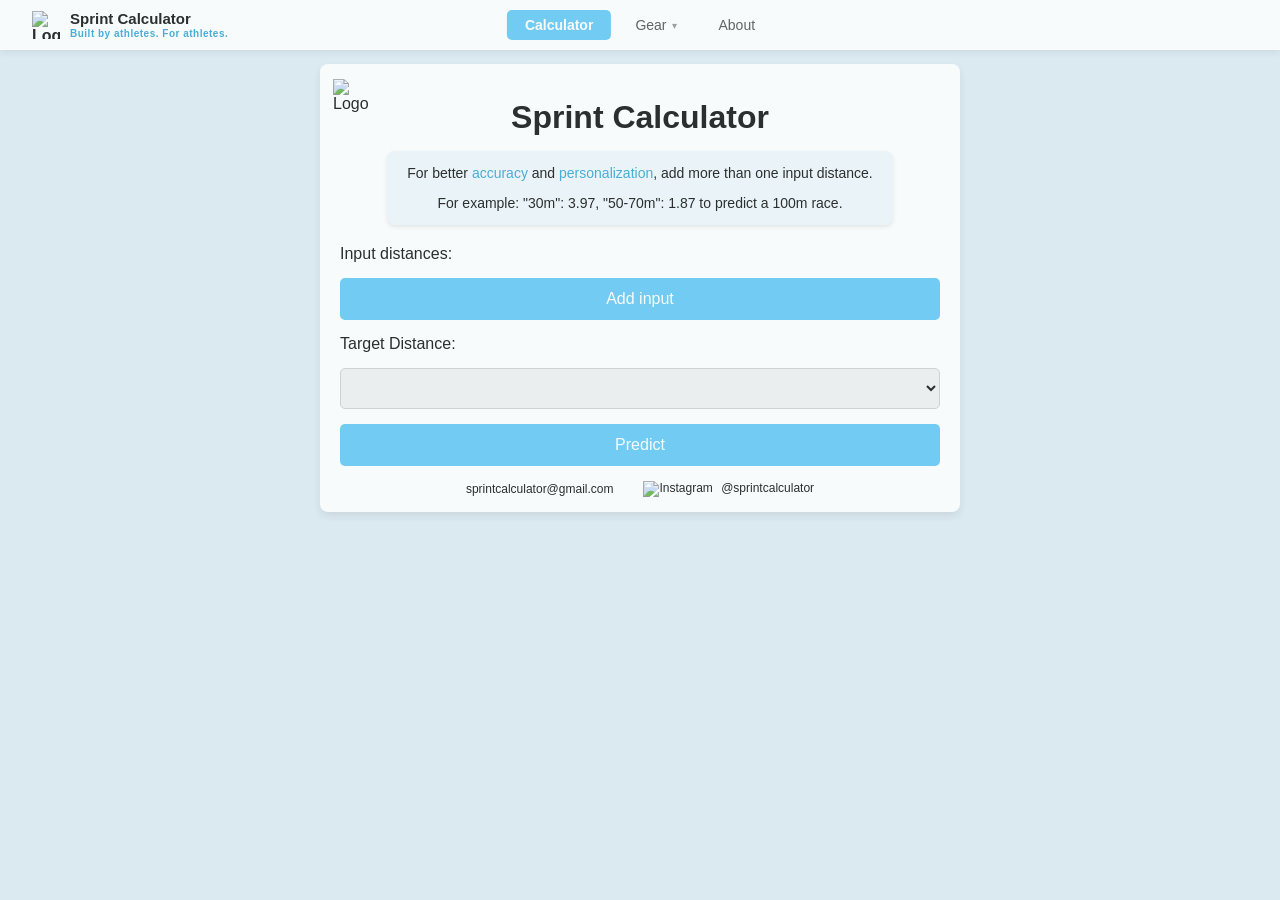
==== frontend/index.html @ 11cc8146 "Initial commit" ====
<!DOCTYPE html>
<html lang="es">
<head>
  <meta charset="UTF-8">
  <meta name="viewport" content="width=device-width, initial-scale=1.0">
  <meta property="og:title" content="Sprint Calculator - Predict Your Sprint Times" />
  <meta property="og:description" content="The first smart AI calculator to predict sprint times from 10m to 200m using XGBoost." />
  <meta property="og:image" content="logo.png" />
  <meta property="og:url" content="https://sprint-calculator.onrender.com/" />
  <title>Sprint Calculator</title>
  <link rel="icon" href="logo.png" type="image/png">
  <link rel="stylesheet" href="styles.css">
  <script async src="https://pagead2.googlesyndication.com/pagead/js/adsbygoogle.js?client=ca-pub-8609690760733686" crossorigin="anonymous"></script>
  <meta name="google-adsense-account" content="ca-pub-8609690760733686">
  <script async src="https://www.googletagmanager.com/gtag/js?id=G-XCGHYN2HE0"></script>
  <script>window.dataLayer=window.dataLayer||[];function gtag(){dataLayer.push(arguments);}gtag('js',new Date());gtag('config','G-XCGHYN2HE0');</script>
  <style>
    /* ── NAVBAR ── */
    .navbar{position:fixed;top:0;left:0;width:100%;background:#fff;box-shadow:0 2px 8px rgba(0,0,0,.1);display:flex;align-items:center;justify-content:space-between;padding:10px 32px;box-sizing:border-box;z-index:1000;}
    .nav-logo{display:flex;align-items:center;gap:10px;text-decoration:none;color:#000;}
    .nav-logo img{width:28px;height:28px;}
    .nav-logo-text{display:flex;flex-direction:column;line-height:1.2;}
    .nav-logo-name{font-size:15px;font-weight:bold;color:#000;}
    .nav-logo-slogan{font-size:10px;color:rgb(37,158,210);letter-spacing:.5px;}
    .nav-links{position:absolute;left:50%;transform:translateX(-50%);display:flex;gap:6px;align-items:center;}
    .nav-link{text-decoration:none;color:#444;font-size:14px;padding:7px 18px;border-radius:5px;transition:background-color .2s,color .2s;white-space:nowrap;}
    .nav-link:hover{background-color:rgb(219,234,241);color:#000;}
    .nav-link.active{background-color:rgb(88,196,243);color:#fff;font-weight:bold;}
    /* Dropdown — estil neutre (no estem a Gear) */
    .nav-dropdown{position:relative;display:inline-block;}
    .nav-dropdown-trigger{text-decoration:none;color:#444;font-size:14px;padding:7px 18px;border-radius:5px;background:transparent;cursor:pointer;display:inline-flex;align-items:center;gap:5px;transition:background .2s,color .2s;}
    .nav-dropdown-trigger:hover{background-color:rgb(219,234,241);color:#000;}
    .nav-dropdown-trigger::after{content:'▾';font-size:10px;opacity:.6;}
    .nav-dropdown-menu{display:none;position:absolute;top:100%;left:50%;transform:translateX(-50%);padding-top:8px;z-index:200;min-width:200px;}
    .nav-dropdown-menu-inner{background:#fff;border-radius:8px;box-shadow:0 8px 24px rgba(0,0,0,.12);overflow:hidden;}
    .nav-dropdown:hover .nav-dropdown-menu{display:block;}
    .nav-dropdown-item{display:block;text-decoration:none;color:#333;font-size:13px;font-weight:600;padding:11px 18px;transition:background .15s,color .15s;border-bottom:1px solid rgba(0,0,0,.05);}
    .nav-dropdown-item:last-child{border-bottom:none;}
    .nav-dropdown-item:hover{background:rgb(219,234,241);color:rgb(37,158,210);}

    @media(max-width:600px){
      .navbar{padding:10px 16px;}
      .nav-links{position:static;transform:none;}
      .nav-logo-slogan{display:none;}
    }
  </style>
</head>
<body>

  <nav class="navbar">
    <a href="index.html" class="nav-logo">
      <img src="logo.png" alt="Logo">
      <div class="nav-logo-text">
        <span class="nav-logo-name">Sprint Calculator</span>
        <span class="nav-logo-slogan">Built by athletes. For athletes.</span>
      </div>
    </a>
    <div class="nav-links">
      <a href="index.html" class="nav-link active">Calculator</a>
      <div class="nav-dropdown">
        <a href="gear.html" class="nav-dropdown-trigger">Gear</a>
        <div class="nav-dropdown-menu">
          <div class="nav-dropdown-menu-inner">
            <a href="gear.html" class="nav-dropdown-item">All Gear</a>
            <a href="gear.html#timing" class="nav-dropdown-item">Timing</a>
            <a href="gear.html#performance-tech" class="nav-dropdown-item">Performance Tech</a>
            <a href="gear.html#recovery" class="nav-dropdown-item">Recovery</a>
          </div>
        </div>
      </div>
      <a href="about.html" class="nav-link">About</a>
    </div>
  </nav>

  <div class="container">
    <img src="logo.png" alt="Logo" class="logo">
    <h1>Sprint Calculator</h1>
    <div id="infoText">
      <h3 style="font-size: 14px; font-weight: normal;">
          For better <span class="highlight">accuracy</span> and <span class="highlight">personalization</span>, add more than one input distance.
      </h3>
      <h3 style="font-size: 14px; font-weight: normal; margin-top: 0px;">
        For example: "30m": 3.97, "50-70m": 1.87 to predict a 100m race.
      </h3>
    </div>
    <button id="toggleTextButton" class="toggle-text-btn"></button>
    <form id="predictionForm">
      <label for="inputColumns">Input distances:</label>
      <div id="columnInputs"></div>
      <button type="button" onclick="addColumnInput()">Add input</button>
      <label for="targetColumn">Target Distance:</label>
      <select id="targetColumn" required></select>
      <button type="submit">Predict</button>
    </form>
    <div id="result" class="result" style="display: none;">
      <h3>Competition result: <span id="adjustedPrediction"></span> seconds</h3>
      <p id="predictionText"></p>
      <p>Expected error (MAE): ± <span id="mae"></span> seconds</p>
    </div>
    <div id="error" class="error" style="display: none;">
      <h3>Error: <span id="errorMessage"></span></h3>
    </div>
    <div id="extraText" class="extra-text" style="display: none;">
      <div class="flags">
        <img src="gb_flag.png" alt="English" id="englishFlag" class="flag">
        <img src="esp_flag.png" alt="Español" id="spanishFlag" class="flag">
      </div>
      <h3 style="text-align: center;">How to use the Sprint Calculator</h3>
      <p>Welcome to Sprint Calculator. Please follow the instructions below:</p>
      <p>Input Distance: Enter the time in seconds for the selected distance.</p>
      <p>Target Distance: Select the distance for which you would like to predict the time.</p>
      <p>Timing Menu:</p>
      <ul>
        <li><p>Hand Timing: Adds 0.45 seconds to the entered value.</p></li>
        <li><p>Electronic Timing (No Reaction Time): Adds 0.2 seconds to the entered value. Ideal for tools like Freelap or video software (e.g., Coach Now).</p></li>
        <li><p>Electronic Timing (With Reaction Time): Competition timing.</p></li>
      </ul>
      <button id="closeHelpButton">Hide</button>
    </div>
    <div class="contact-info">
      <div class="email">
        <a style="text-decoration: none; color: inherit;" href="mailto:sprintcalculator@gmail.com">sprintcalculator@gmail.com</a>
      </div>
      <div id="instagramLink">
        <a href="https://www.instagram.com/sprintcalculator" target="_blank">
          <img src="instagram.png" alt="Instagram">
          @sprintcalculator
        </a>
      </div>
    </div>
  </div>
  <script src="script.js"></script>
</body>
</html>
---- frontend/styles.css ----
body {
  font-family: Arial, sans-serif;
  margin: 0;
  padding: 0;
  background-color: rgb(219, 234, 241);
  background-size: cover;
  background-attachment: fixed;
  height: 100%;
  display: flex;
  justify-content: center;
  align-items: center;
  opacity: 0.8;
  overflow-y: auto;
  padding-top: 5%;
  padding-bottom: 5%;
}

@media (max-width: 600px) {
  body {
    padding-top: 15%;
    padding-bottom: 25%;
  }

  input, button {
    font-size: 14px;
  }
}

h1 {
  color: #000000;
  text-align: center;
  margin-top: 20px;
  margin-bottom: 15px;
}

.container {
  width: 100%;
  max-width: 600px;
  padding: 15px 20px 15px 20px;
  background-color: #fff;
  box-shadow: 0 4px 8px rgba(0, 0, 0, 0.1);
  border-radius: 8px;
  display: flex;
  flex-direction: column;
  align-items: center;
  position: relative;
}

form {
  display: flex;
  flex-direction: column;
  width: 100%;
}

label {
  font-size: 16px;
  margin-bottom: 15px;
}

input, select {
  padding: 10px;
  margin-bottom: 15px;
  border: 1px solid #ccc;
  border-radius: 5px;
  font-size: 16px;
  width: 100%;
  box-sizing: border-box;
}

button {
  padding: 12px;
  background-color: rgb(88, 196, 243);
  color: white;
  border: none;
  border-radius: 5px;
  font-size: 16px;
  cursor: pointer;
  margin-bottom: 15px;
}

button:hover {
  background-color: rgb(37, 158, 210);
}

.result {
  display: none;
  text-align: center;
}

.result h3 {
  color: #28a745;
  font-size: 24px;
  margin-top: 15px;
}

.result p {
  color: black;
  font-size: 16px;
  margin-top: 10px;
}

.column-input {
  display: flex;
  align-items: center;
  justify-content: flex-start;
  margin-bottom: 10px;
  gap: 10px;
}

.column-input select, .column-input input {
  width: 48%;
}

.column-input button {
  background-color: #dc3545;
  padding: 8px 12px;
  font-size: 14px;
  border-radius: 5px;
  height: 38px;
  align-self: center;
}

.column-input button:hover {
  background-color: #c82333;
}

.slider-container select {
  width: 100%;
  padding: 10px;
  font-size: 15px;
}

.toggle-text-btn {
  position: absolute;
  top: 15px;
  right: 15px;
  border: none;
  padding: 8px 12px;
  border-radius: 5px;
  cursor: pointer;
  background: url('info.png') no-repeat center center;
  background-size: 30px 30px;
  width: 30px;
  height: 30px;
}

.toggle-text-btn:hover {
  background-color: white;
}

.extra-text {
  background-color: white;
  padding: 10px;
  margin-top: 5px;
  border-radius: 5px;
  text-align: left;
  font-size: 14px;
}

.extra-text p {
  margin-top: 5px;
}

.flags {
  top: 15px;
  right: 15px;
  display: flex;
  gap: 10px;
  justify-content: right;
}

.flag {
  width: 30px;
  cursor: pointer;
}

.logo {
  position: absolute;
  width: 35px;
  top: 15px;
  left: 13px;
}

.contact-info {
  display: flex;
  align-items: center;
  gap: 30px; 
  font-size: 12px; 
}

#instagramLink a {
  text-decoration: none; 
  color: inherit; 
  font-size: 12px; 
}

#instagramLink img {
  width: 15px;
  height: 15px;
  vertical-align: middle;
  margin-right: 5px;
}

#closeHelpButton {
  background-color: #ffe3e3;
  color: black;
  width: 15%;
  margin: 20px auto;  
  display: block;  
  padding: 10px;
}

#closeHelpButton:hover {
  background-color: #ffbdbd;
}

.highlight {
  color: rgb(37, 158, 210);
}

#infoText {
  text-align: center;
  background-color: rgb(238, 246, 249);
  display: flex;
  flex-direction: column;
  justify-content: center;
  align-items: center;
  box-shadow: 0 2px 4px rgba(0, 0, 0, 0.1); 
  border-radius: 8px; 
  padding-right: 20px;
  padding-left: 20px;
  margin-bottom: 20px;
  transition: transform 0.3s ease, box-shadow 0.3s ease;
}

#infoText:hover {
  transform: scale(1.05); 
  box-shadow: 0 6px 12px rgba(0, 0, 0, 0.2);
}

/* ── NAVBAR  ── */

.navbar {
  position: fixed;
  top: 0;
  left: 0;
  width: 100%;
  background-color: #fff;
  box-shadow: 0 2px 8px rgba(0, 0, 0, 0.1);
  display: flex;
  align-items: center;
  justify-content: space-between;
  padding: 10px 24px;
  box-sizing: border-box;
  z-index: 1000;
}

.nav-logo {
  display: flex;
  align-items: center;
  gap: 8px;
  text-decoration: none;
  color: #000;
  font-weight: bold;
  font-size: 16px;
}

.nav-logo img {
  width: 28px;
  height: 28px;
}

.nav-links {
  display: flex;
  gap: 8px;
}

.nav-link {
  text-decoration: none;
  color: #444;
  font-size: 15px;
  padding: 7px 16px;
  border-radius: 5px;
  transition: background-color 0.2s ease, color 0.2s ease;
}

.nav-link:hover {
  background-color: rgb(219, 234, 241);
  color: #000;
}

.nav-link.active {
  background-color: rgb(88, 196, 243);
  color: #fff;
  font-weight: bold;
}

@media (max-width: 600px) {
  .navbar {
    padding: 8px 14px;
  }
  .nav-logo span, .nav-logo {
    font-size: 14px;
  }
  .nav-link {
    font-size: 13px;
    padding: 6px 10px;
  }
}
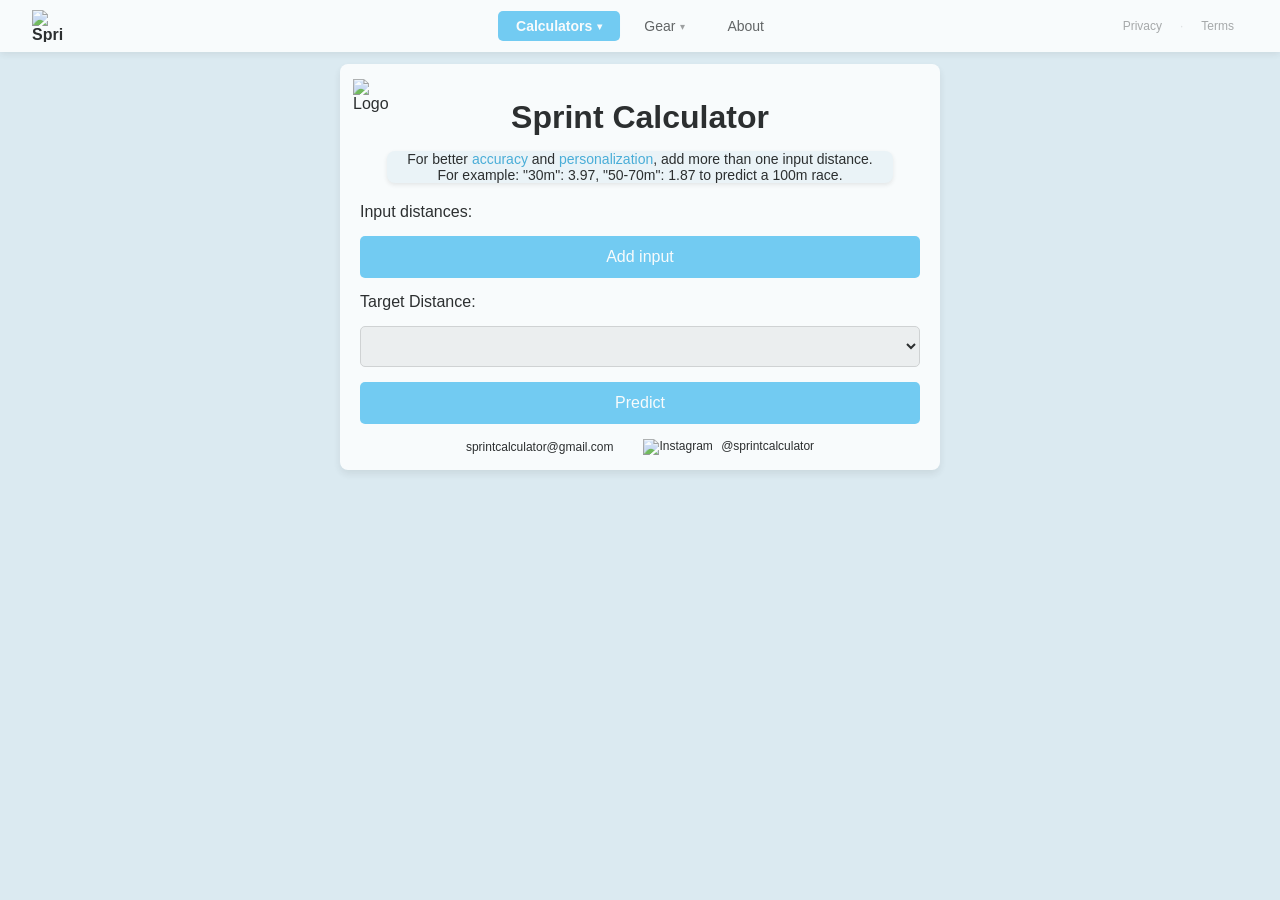
==== commit 4ed20c3b: "navbar improve" ====
--- a/frontend/index.html
+++ b/frontend/index.html
@@ -1,6 +1,13 @@
 <!DOCTYPE html>
-<html lang="es">
+<html lang="en">
 <head>
+  <!-- Google Tag Manager -->
+<script>(function(w,d,s,l,i){w[l]=w[l]||[];w[l].push({'gtm.start':
+new Date().getTime(),event:'gtm.js'});var f=d.getElementsByTagName(s)[0],
+j=d.createElement(s),dl=l!='dataLayer'?'&l='+l:'';j.async=true;j.src=
+'https://www.googletagmanager.com/gtm.js?id='+i+dl;f.parentNode.insertBefore(j,f);
+})(window,document,'script','dataLayer','GTM-W5TJFTKC');</script>
+<!-- End Google Tag Manager -->
   <meta charset="UTF-8">
   <meta name="viewport" content="width=device-width, initial-scale=1.0">
   <meta property="og:title" content="Sprint Calculator - Predict Your Sprint Times" />
@@ -10,67 +17,117 @@
   <title>Sprint Calculator</title>
   <link rel="icon" href="logo.png" type="image/png">
   <link rel="stylesheet" href="styles.css">
+  <link rel="preconnect" href="https://fonts.googleapis.com">
+  <link rel="preconnect" href="https://fonts.gstatic.com" crossorigin>
+  <link href="https://fonts.googleapis.com/css2?family=Barlow+Condensed:wght@400;600;700;800&family=Barlow:wght@400;500;600&display=swap" rel="stylesheet">
   <script async src="https://pagead2.googlesyndication.com/pagead/js/adsbygoogle.js?client=ca-pub-8609690760733686" crossorigin="anonymous"></script>
   <meta name="google-adsense-account" content="ca-pub-8609690760733686">
   <script async src="https://www.googletagmanager.com/gtag/js?id=G-XCGHYN2HE0"></script>
   <script>window.dataLayer=window.dataLayer||[];function gtag(){dataLayer.push(arguments);}gtag('js',new Date());gtag('config','G-XCGHYN2HE0');</script>
   <style>
+    *{box-sizing:border-box;margin:0;padding:0;}
+
     /* ── NAVBAR ── */
-    .navbar{position:fixed;top:0;left:0;width:100%;background:#fff;box-shadow:0 2px 8px rgba(0,0,0,.1);display:flex;align-items:center;justify-content:space-between;padding:10px 32px;box-sizing:border-box;z-index:1000;}
-    .nav-logo{display:flex;align-items:center;gap:10px;text-decoration:none;color:#000;}
-    .nav-logo img{width:28px;height:28px;}
-    .nav-logo-text{display:flex;flex-direction:column;line-height:1.2;}
-    .nav-logo-name{font-size:15px;font-weight:bold;color:#000;}
-    .nav-logo-slogan{font-size:10px;color:rgb(37,158,210);letter-spacing:.5px;}
+    .navbar{position:fixed;top:0;left:0;width:100%;background:#fff;box-shadow:0 2px 8px rgba(0,0,0,.1);display:flex;align-items:center;justify-content:space-between;padding:10px 32px;z-index:1000;}
+    .nav-logo{display:flex;align-items:center;text-decoration:none;}
+    .nav-logo img{width:32px;height:32px;}
     .nav-links{position:absolute;left:50%;transform:translateX(-50%);display:flex;gap:6px;align-items:center;}
-    .nav-link{text-decoration:none;color:#444;font-size:14px;padding:7px 18px;border-radius:5px;transition:background-color .2s,color .2s;white-space:nowrap;}
-    .nav-link:hover{background-color:rgb(219,234,241);color:#000;}
-    .nav-link.active{background-color:rgb(88,196,243);color:#fff;font-weight:bold;}
-    /* Dropdown — estil neutre (no estem a Gear) */
+    .nav-link{text-decoration:none;color:#444;font-size:14px;font-weight:normal;padding:7px 18px;border-radius:5px;transition:background .2s,color .2s;white-space:nowrap;background:transparent;}
+    .nav-link:hover{background:rgb(219,234,241);color:#000;}
+    .nav-link.active{background:rgb(88,196,243);color:#fff;font-weight:bold;}
     .nav-dropdown{position:relative;display:inline-block;}
-    .nav-dropdown-trigger{text-decoration:none;color:#444;font-size:14px;padding:7px 18px;border-radius:5px;background:transparent;cursor:pointer;display:inline-flex;align-items:center;gap:5px;transition:background .2s,color .2s;}
-    .nav-dropdown-trigger:hover{background-color:rgb(219,234,241);color:#000;}
+    .nav-dropdown-trigger{text-decoration:none;color:#444;font-size:14px;font-weight:normal;padding:7px 18px;border-radius:5px;background:transparent;cursor:pointer;display:inline-flex;align-items:center;gap:5px;transition:background .2s,color .2s;white-space:nowrap;}
+    .nav-dropdown-trigger:hover{background:rgb(219,234,241);color:#000;}
     .nav-dropdown-trigger::after{content:'▾';font-size:10px;opacity:.6;}
+    .nav-dropdown-trigger.active{background:rgb(88,196,243);color:#fff;font-weight:bold;}
+    .nav-dropdown-trigger.active::after{opacity:1;}
     .nav-dropdown-menu{display:none;position:absolute;top:100%;left:50%;transform:translateX(-50%);padding-top:8px;z-index:200;min-width:200px;}
     .nav-dropdown-menu-inner{background:#fff;border-radius:8px;box-shadow:0 8px 24px rgba(0,0,0,.12);overflow:hidden;}
     .nav-dropdown:hover .nav-dropdown-menu{display:block;}
     .nav-dropdown-item{display:block;text-decoration:none;color:#333;font-size:13px;font-weight:600;padding:11px 18px;transition:background .15s,color .15s;border-bottom:1px solid rgba(0,0,0,.05);}
     .nav-dropdown-item:last-child{border-bottom:none;}
     .nav-dropdown-item:hover{background:rgb(219,234,241);color:rgb(37,158,210);}
+    .nav-legal{display:flex;align-items:center;gap:4px;}
+    .nav-policy{text-decoration:none;color:#999;font-size:12px;padding:7px 14px;border-radius:5px;transition:color .2s,background .2s;white-space:nowrap;}
+    .nav-policy:hover{color:#444;background:rgb(219,234,241);}
+    .nav-policy.active{color:rgb(37,158,210);font-weight:600;}
+    .nav-legal-sep{color:#ddd;font-size:12px;user-select:none;}
 
-    @media(max-width:600px){
+    /* Hamburger — ocult en desktop */
+    .nav-hamburger{display:none;background:none;border:none;cursor:pointer;padding:6px;border-radius:5px;transition:background .2s;}
+    .nav-hamburger:hover{background:rgb(219,234,241);}
+    .nav-hamburger span{display:block;width:22px;height:2px;background:#444;border-radius:2px;}
+    .nav-hamburger span+span{margin-top:5px;}
+
+    /* Menú mòbil */
+    .nav-mobile-menu{display:none;position:fixed;top:52px;left:0;width:100%;background:#fff;box-shadow:0 4px 16px rgba(0,0,0,.12);z-index:999;flex-direction:column;padding:8px 0 12px;}
+    .nav-mobile-menu.open{display:flex;}
+    .nav-mobile-item{text-decoration:none;color:#333;font-size:15px;font-weight:600;padding:13px 24px;border-bottom:1px solid rgba(0,0,0,.04);transition:background .15s;}
+    .nav-mobile-item:hover{background:rgb(219,234,241);}
+    .nav-mobile-item.active{color:rgb(88,196,243);}
+    .nav-mobile-sep{height:1px;background:rgba(0,0,0,.06);margin:4px 0;}
+    .nav-mobile-legal{text-decoration:none;color:#999;font-size:13px;padding:10px 24px;display:block;transition:background .15s;}
+    .nav-mobile-legal:hover{background:rgb(219,234,241);}
+
+    @media(max-width:768px){
       .navbar{padding:10px 16px;}
-      .nav-links{position:static;transform:none;}
-      .nav-logo-slogan{display:none;}
+      .nav-links{display:none;}
+      .nav-legal{display:none;}
+      .nav-hamburger{display:flex;flex-direction:column;justify-content:center;}
     }
   </style>
 </head>
 <body>
+<!-- Google Tag Manager (noscript) -->
+<noscript><iframe src="https://www.googletagmanager.com/ns.html?id=GTM-W5TJFTKC"
+height="0" width="0" style="display:none;visibility:hidden"></iframe></noscript>
 
-  <nav class="navbar">
-    <a href="index.html" class="nav-logo">
-      <img src="logo.png" alt="Logo">
-      <div class="nav-logo-text">
-        <span class="nav-logo-name">Sprint Calculator</span>
-        <span class="nav-logo-slogan">Built by athletes. For athletes.</span>
-      </div>
-    </a>
-    <div class="nav-links">
-      <a href="index.html" class="nav-link active">Calculator</a>
-      <div class="nav-dropdown">
-        <a href="gear.html" class="nav-dropdown-trigger">Gear</a>
-        <div class="nav-dropdown-menu">
-          <div class="nav-dropdown-menu-inner">
-            <a href="gear.html" class="nav-dropdown-item">All Gear</a>
-            <a href="gear.html#timing" class="nav-dropdown-item">Timing</a>
-            <a href="gear.html#performance-tech" class="nav-dropdown-item">Performance Tech</a>
-            <a href="gear.html#recovery" class="nav-dropdown-item">Recovery</a>
-          </div>
-        </div>
-      </div>
-      <a href="about.html" class="nav-link">About</a>
+<nav class="navbar">
+  <a href="index.html" class="nav-logo">
+    <img src="logo.png" alt="Sprint Calculator">
+  </a>
+  <div class="nav-links">
+    <div class="nav-dropdown">
+      <a href="index.html" class="nav-dropdown-trigger active">Calculators</a>
+      <div class="nav-dropdown-menu"><div class="nav-dropdown-menu-inner">
+        <a href="index.html" class="nav-dropdown-item">Sprint Calculator</a>
+        <a href="conditions_converter.html" class="nav-dropdown-item">Conditions Converter</a>
+      </div></div>
     </div>
-  </nav>
+    <div class="nav-dropdown">
+      <a href="gear.html" class="nav-dropdown-trigger">Gear</a>
+      <div class="nav-dropdown-menu"><div class="nav-dropdown-menu-inner">
+        <a href="gear.html" class="nav-dropdown-item">All Gear</a>
+        <a href="gear.html#timing" class="nav-dropdown-item">Timing</a>
+        <a href="gear.html#performance-tech" class="nav-dropdown-item">Performance Tech</a>
+        <a href="gear.html#recovery" class="nav-dropdown-item">Recovery</a>
+      </div></div>
+    </div>
+    <a href="about.html" class="nav-link">About</a>
+  </div>
+  <div class="nav-legal">
+    <a href="privacy.html" class="nav-policy">Privacy</a>
+    <span class="nav-legal-sep">·</span>
+    <a href="terms_cond.html" class="nav-policy">Terms</a>
+  </div>
+  <button class="nav-hamburger" id="hamburger" aria-label="Menu">
+    <span></span><span></span><span></span>
+  </button>
+</nav>
+
+<div class="nav-mobile-menu" id="mobileMenu">
+  <a href="index.html" class="nav-mobile-item active">Calculators</a>
+  <a href="index.html" class="nav-mobile-item" style="padding-left:36px;font-weight:400;font-size:14px;">Sprint Calculator</a>
+  <a href="conditions_converter.html" class="nav-mobile-item" style="padding-left:36px;font-weight:400;font-size:14px;">Conditions Converter</a>
+  <a href="gear.html" class="nav-mobile-item">Gear</a>
+  <a href="gear.html#timing" class="nav-mobile-item" style="padding-left:36px;font-weight:400;font-size:14px;">Timing</a>
+  <a href="gear.html#performance-tech" class="nav-mobile-item" style="padding-left:36px;font-weight:400;font-size:14px;">Performance Tech</a>
+  <a href="gear.html#recovery" class="nav-mobile-item" style="padding-left:36px;font-weight:400;font-size:14px;">Recovery</a>
+  <a href="about.html" class="nav-mobile-item">About</a>
+  <div class="nav-mobile-sep"></div>
+  <a href="privacy.html" class="nav-mobile-legal">Privacy Policy</a>
+  <a href="terms_cond.html" class="nav-mobile-legal">Terms & Conditions</a>
+</div>
 
   <div class="container">
     <img src="logo.png" alt="Logo" class="logo">
@@ -129,6 +186,13 @@
       </div>
     </div>
   </div>
-  <script src="script.js"></script>
+
+<script src="script.js"></script>
+<script>
+  const hamburger = document.getElementById('hamburger');
+  const mobileMenu = document.getElementById('mobileMenu');
+  hamburger.addEventListener('click', () => mobileMenu.classList.toggle('open'));
+  mobileMenu.querySelectorAll('a').forEach(a => a.addEventListener('click', () => mobileMenu.classList.remove('open')));
+</script>
 </body>
-</html>
+</html>
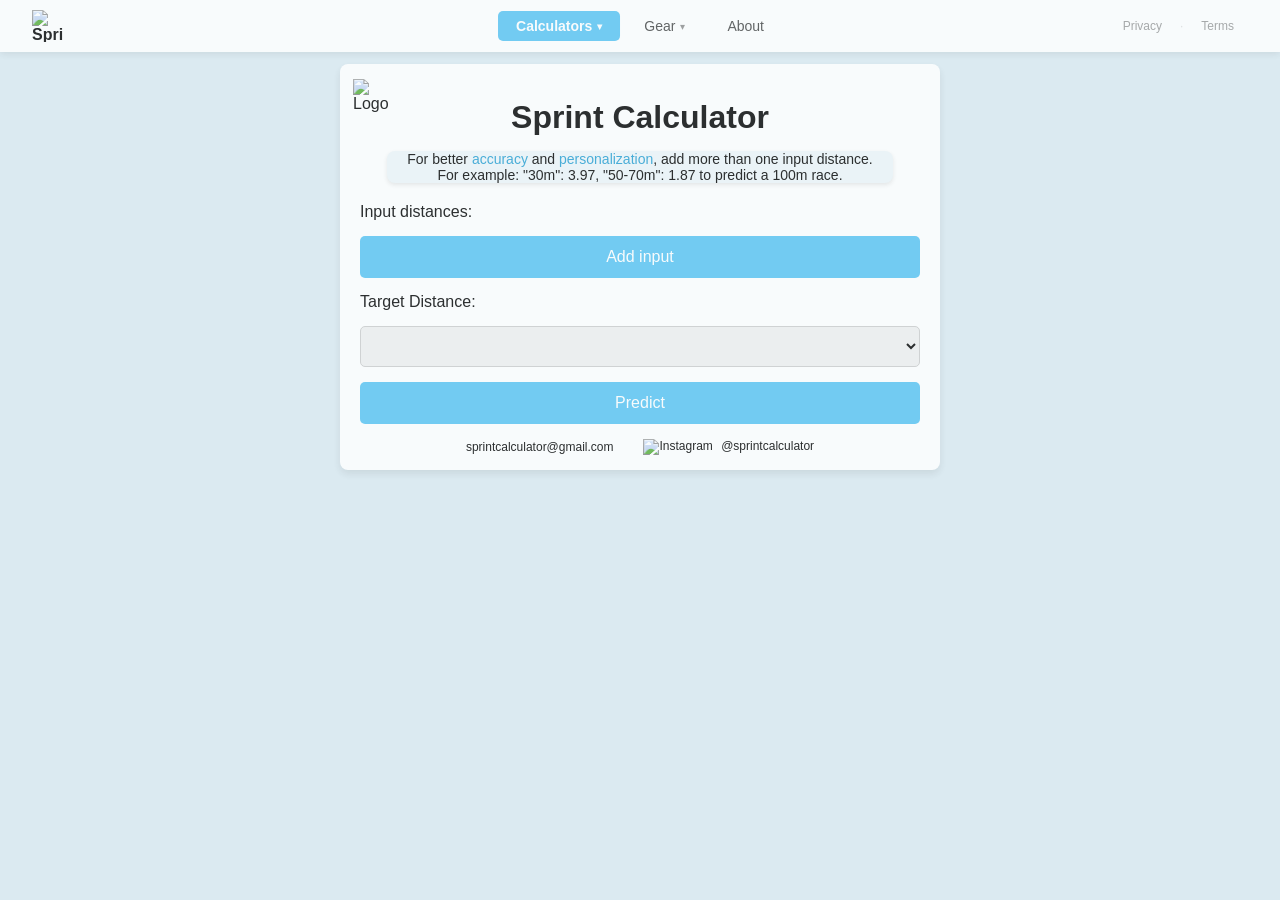
==== commit f69fa8b9: "afegir-canonical" ====
--- a/frontend/index.html
+++ b/frontend/index.html
@@ -15,6 +15,7 @@
   <meta property="og:image" content="logo.png" />
   <meta property="og:url" content="https://sprint-calculator.onrender.com/" />
   <title>Sprint Calculator</title>
+  <link rel="canonical" href="https://sprintcalculator.com" />
   <link rel="icon" href="logo.png" type="image/png">
   <link rel="stylesheet" href="styles.css">
   <link rel="preconnect" href="https://fonts.googleapis.com">
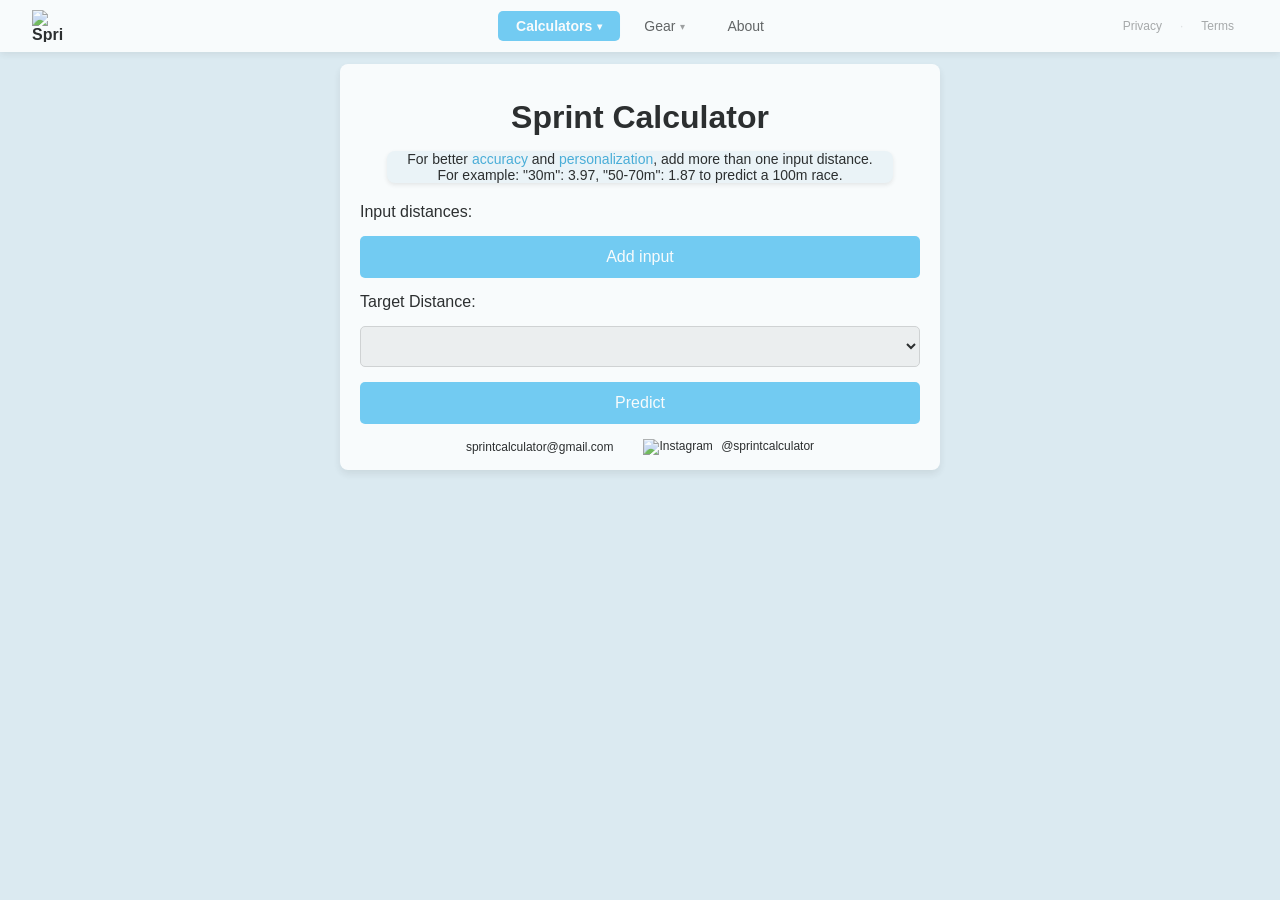
==== commit 8c52f6b5: "Seo improve" ====
--- a/frontend/index.html
+++ b/frontend/index.html
@@ -10,11 +10,12 @@
 <!-- End Google Tag Manager -->
   <meta charset="UTF-8">
   <meta name="viewport" content="width=device-width, initial-scale=1.0">
-  <meta property="og:title" content="Sprint Calculator - Predict Your Sprint Times" />
-  <meta property="og:description" content="The first smart AI calculator to predict sprint times from 10m to 200m using XGBoost." />
+  <title>Sprint Calculator — Time Predictor 10m to 200m</title>
+  <meta property="og:title" content="Sprint Calculator — Time Predictor 10m to 200m" />
+  <meta name="description" content="Predict your 100m or 200m race time from any training split. AI-powered tool trained on 10,000+ official races. Free, instant, built by sprinters." />
+  <meta property="og:description" content="Predict your 100m or 200m race time from any training split. AI-powered tool trained on 10,000+ official races. Free, instant, built by sprinters." />
   <meta property="og:image" content="logo.png" />
   <meta property="og:url" content="https://sprint-calculator.onrender.com/" />
-  <title>Sprint Calculator</title>
   <link rel="canonical" href="https://sprintcalculator.com" />
   <link rel="icon" href="logo.png" type="image/png">
   <link rel="stylesheet" href="styles.css">
@@ -130,8 +131,7 @@
   <a href="terms_cond.html" class="nav-mobile-legal">Terms & Conditions</a>
 </div>
 
-  <div class="container">
-    <img src="logo.png" alt="Logo" class="logo">
+  <div class="container">    
     <h1>Sprint Calculator</h1>
     <div id="infoText">
       <h3 style="font-size: 14px; font-weight: normal;">
